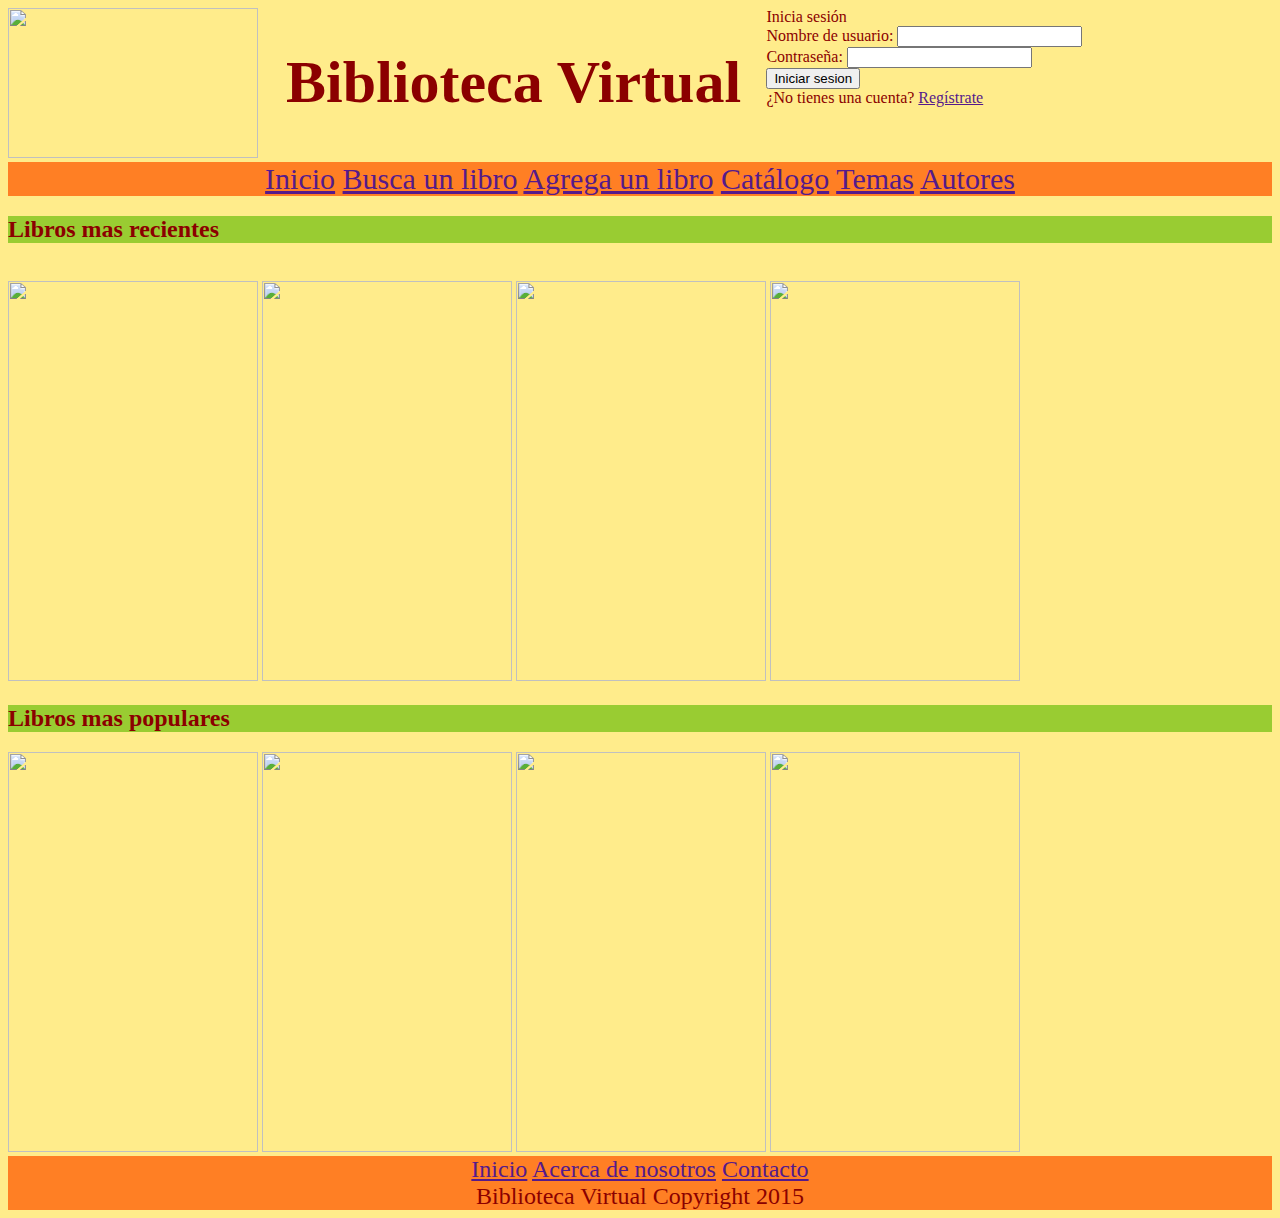
==== index.html @ 10bd8ccf "dasdasdasd" ====
<!DOCTYPE html>
<!--
To change this license header, choose License Headers in Project Properties.
To change this template file, choose Tools | Templates
and open the template in the editor.
-->
<html>
    <head>
        <title>Bienvenido a la Biblioteca Virtual</title>
        <link rel="stylesheet" type="text/css" href="estilos.css" title="style">
        <meta http-equiv="Content-Type" content="text/html; charset=UTF-8" />
    </head>
    <body>
    	<div id="todo">
        <header>
            <div id="logotipo"> <img src="ebooks-laptop2.jpg" width="250" height="150"></div>
            <div id="titulo"><h1>Biblioteca Virtual</h1></div>
            
            <div id="login">
            Inicia sesión <br>
            Nombre de usuario: <input type="text" id="nombreUsuario"> <br>
            Contraseña: <input type="password" id="contrasena"> <br>
            <input type="button" value="Iniciar sesion" id="iniciaSesion"><br>
            
            ¿No tienes una cuenta? <a href="">Regístrate</a>
        
            </div>
            
        </header>
        
        <div id="menu"> <a href="">Inicio</a> <a href="">Busca un libro</a> <a href="">Agrega un libro</a> <a href="">Catálogo</a> <a href="">Temas</a> <a href="">Autores</a></div>
        
        
        
        <div role="main">
            <div id="recientes" class="listalibros">
                <h2>Libros mas recientes</h2><br>
                
                <img src="libro1.jpg" class="portada"> 
                <img src="libro2.jpg" class="portada">
                <img src="libro3.jpg" class="portada">
                <img src="libro4.jpg" class="portada">
                
            </div>
            
            <div id="populares" class="listalibros">
                <h2>Libros mas populares</h2>
                <img src="libro7.png" class="portada"> 
                <img src="libro5.jpg" class="portada">
                <img src="libro6.jpg" class="portada">
                <img src="libro8.jpg" class="portada">
            </div>
        </div>
        
        <footer>
        	<a href="">Inicio</a> <a href="">Acerca de nosotros</a>  <a href="">Contacto</a> <br />
        	Biblioteca Virtual Copyright 2015
        	
        </footer>
        </div>
    </body>
</html>
---- estilos.css ----
/*
To change this license header, choose License Headers in Project Properties.
To change this template file, choose Tools | Templates
and open the template in the editor.
*/
/* 
    Created on : 13/04/2015, 12:23:14 PM
    Author     : A09000717
*/

#logotipo{
    float: left;
    width: 20%; 
}
#titulo{
    float: left;
     text-align:center;
    width: 40%; 
    font-size: 30px;
}
#login{
    float: right;
    width: 40%; 
}
#menu { clear: both; 
        text-align:center;
        font-size:30px;
        color: blue;
        background-color: #ff7f24;
}
.portada {
width: 250px;
height: 400px ;


}

.listalibros{

display:block;
overflow: auto;
}


html{
	
	
}
#todo{
	overflow-x: visible;
	white-space: nowrap;
	
}
body{
	background-color: #ffec8b;
	font-family:Papyrus;
	color: #8b0000;
	overflow: visible;
	width : auto;
}

footer{
	background-color: #ff7f24;
	text-align:center;
	font-size: 24px;
}

h2{
	background-color: #99cc32;
}
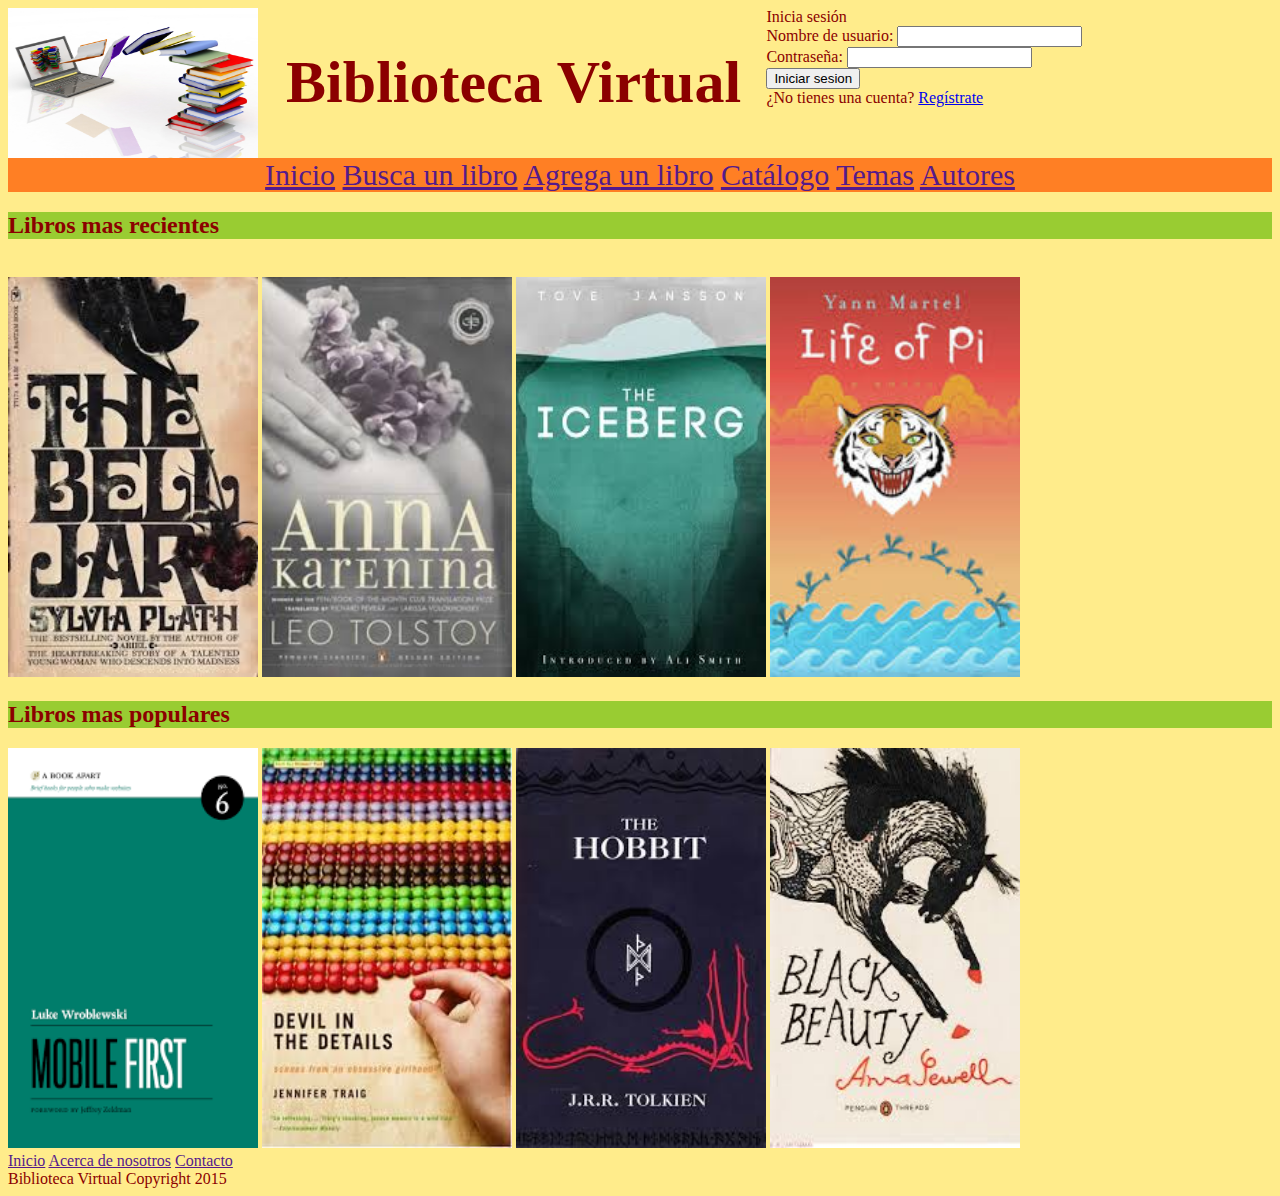
==== commit 57b83447: ":)" ====
--- a/index.html
+++ b/index.html
@@ -1,4 +1,4 @@
-<!DOCTYPE html>
+<!DOCTYPE HTML PUBLIC "-//W3C//DTD HTML 4.01 Transitional//EN">
 <!--
 To change this license header, choose License Headers in Project Properties.
 To change this template file, choose Tools | Templates
@@ -8,27 +8,37 @@
     <head>
         <title>Bienvenido a la Biblioteca Virtual</title>
         <link rel="stylesheet" type="text/css" href="estilos.css" title="style">
-        <meta http-equiv="Content-Type" content="text/html; charset=UTF-8" />
+        <meta charset="UTF-8" />
+        <script type="text/javascript" src="login.js"> </script>
     </head>
+    
     <body>
     	<div id="todo">
-        <header>
+        
+        <div id="header">
             <div id="logotipo"> <img src="ebooks-laptop2.jpg" width="250" height="150"></div>
             <div id="titulo"><h1>Biblioteca Virtual</h1></div>
             
             <div id="login">
             Inicia sesión <br>
-            Nombre de usuario: <input type="text" id="nombreUsuario"> <br>
+            Nombre de usuario: <input type="text" id="usuario"> <br>
             Contraseña: <input type="password" id="contrasena"> <br>
-            <input type="button" value="Iniciar sesion" id="iniciaSesion"><br>
+            <input type="button" value="Iniciar sesion" id="iniciaSesion" onclick="validar();"><br>
             
-            ¿No tienes una cuenta? <a href="">Regístrate</a>
+            ¿No tienes una cuenta? <a href="registro.html">Regístrate</a>
         
             </div>
             
-        </header>
+        </div>
         
-        <div id="menu"> <a href="">Inicio</a> <a href="">Busca un libro</a> <a href="">Agrega un libro</a> <a href="">Catálogo</a> <a href="">Temas</a> <a href="">Autores</a></div>
+        
+        <div id="menu"> 
+        	<a href="">Inicio</a> 
+        	<a href="">Busca un libro</a> 
+        	<a href="">Agrega un libro</a> 
+        	<a href="">Catálogo</a> 
+        	<a href="">Temas</a> 
+        	<a href="">Autores</a></div>
         
         
         
@@ -52,11 +62,11 @@
             </div>
         </div>
         
-        <footer>
-        	<a href="">Inicio</a> <a href="">Acerca de nosotros</a>  <a href="">Contacto</a> <br />
-        	Biblioteca Virtual Copyright 2015
-        	
-        </footer>
+	        <div id="footer">
+	        	<a href="">Inicio</a> <a href="">Acerca de nosotros</a>  <a href="">Contacto</a> <br />
+	        	Biblioteca Virtual Copyright 2015
+	        	
+	        </div>
         </div>
     </body>
 </html>
--- a/estilos.css
+++ b/estilos.css
@@ -68,3 +68,15 @@
 h2{
 	background-color: #99cc32;
 }
+
+
+fieldset {
+  padding: 0 20px 20px;
+  margin: 0 0 30px ;
+  text-align:center;
+  border: 2px solid #ffffff;
+  background: #F2F0E3 ;
+  border-radius: 10px;
+}
+
+
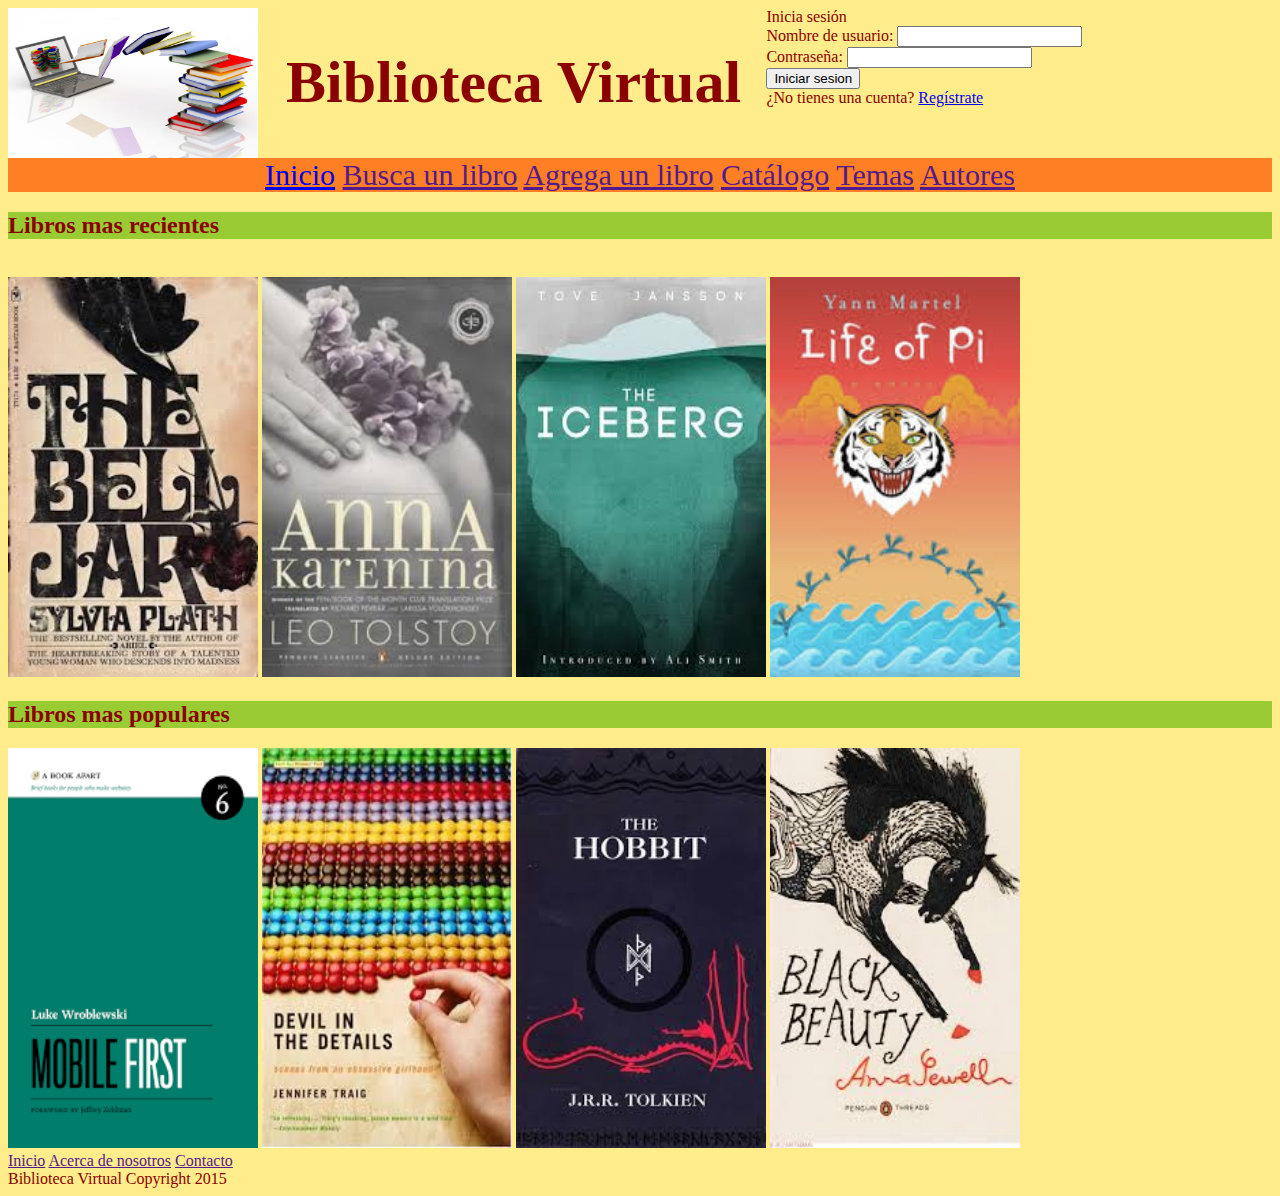
==== commit 18f8eed5: ":)" ====
--- a/index.html
+++ b/index.html
@@ -33,7 +33,7 @@
         
         
         <div id="menu"> 
-        	<a href="">Inicio</a> 
+        	<a href="index.html">Inicio</a> 
         	<a href="">Busca un libro</a> 
         	<a href="">Agrega un libro</a> 
         	<a href="">Catálogo</a> 
